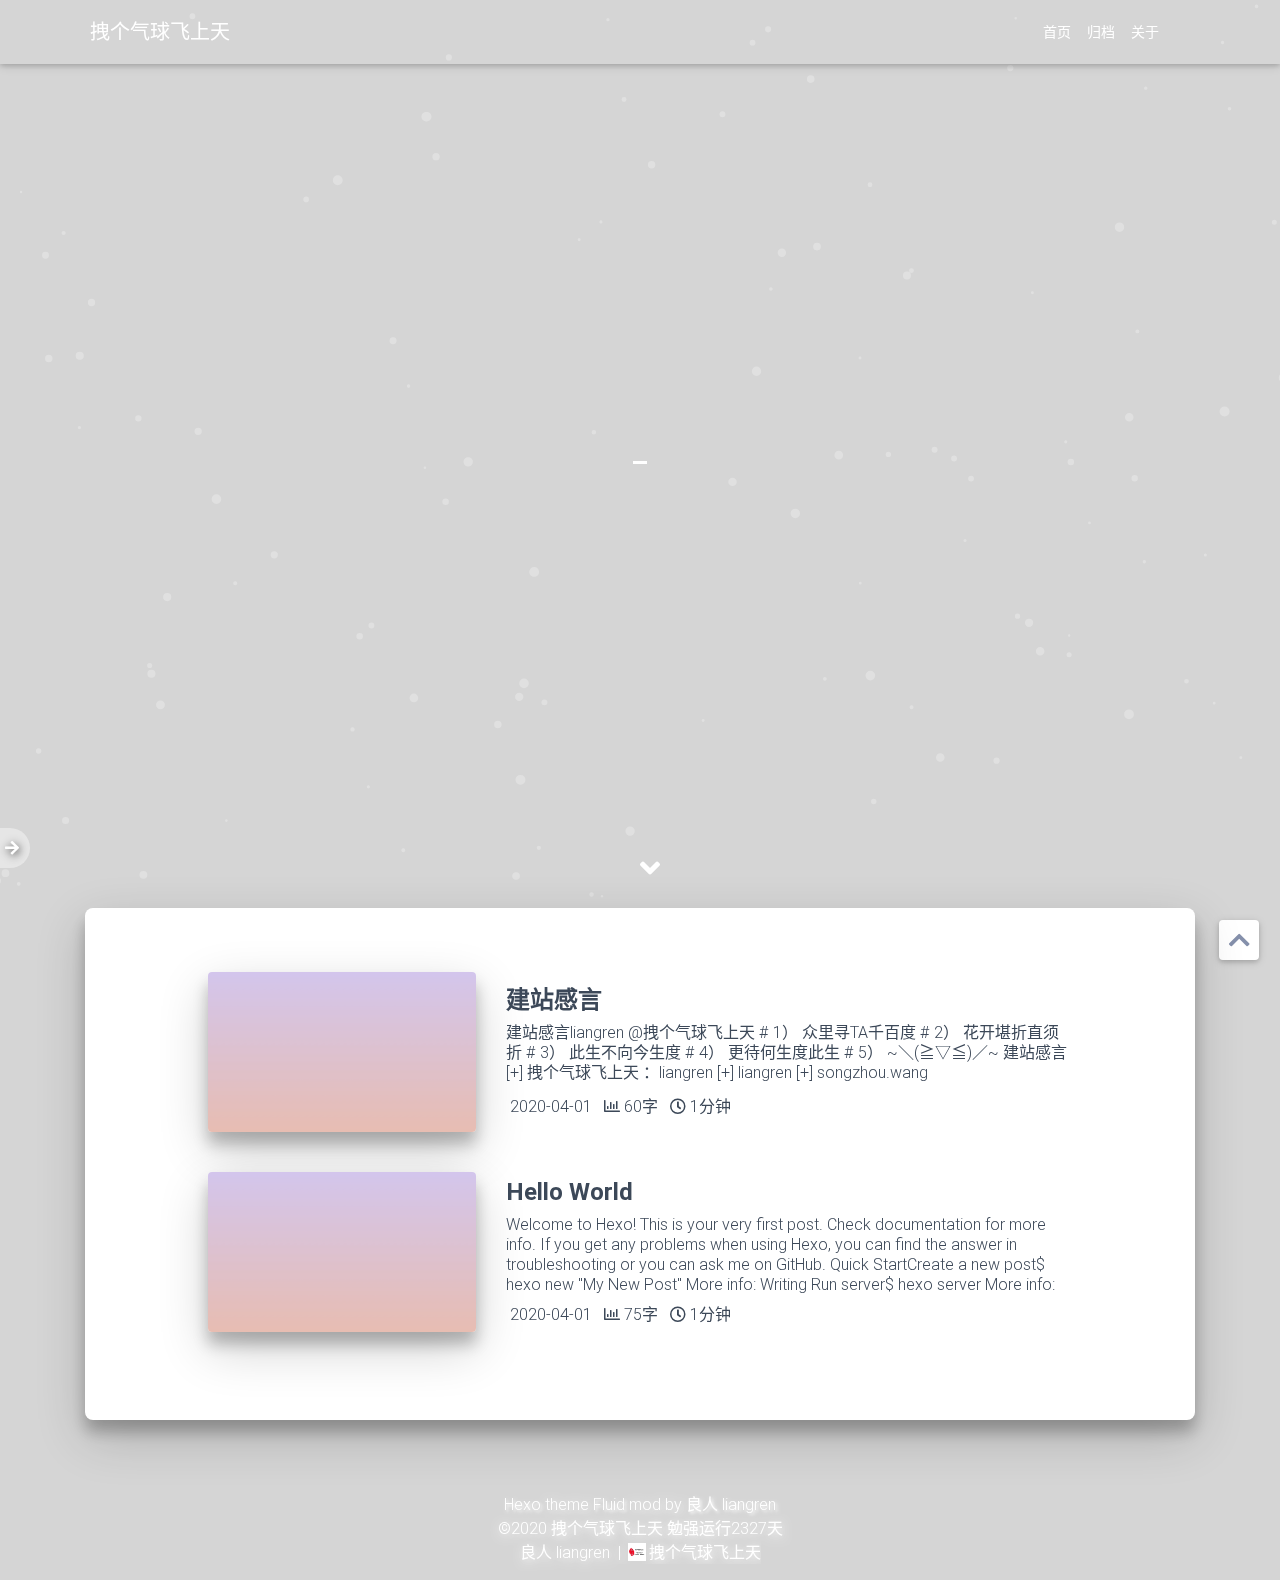
==== index.html @ 5d9d4a9c "Site updated: 2020-04-01 11:18:48" ====
<!DOCTYPE html>
<html lang="zh-CN">


<head>
  <meta charset="UTF-8">
  <link rel="apple-touch-icon" sizes="76x76" href="/img/apple-touch-icon.png">
  <link rel="icon" type="image/png" href="/img/zgqqfst.png">
  <meta name="viewport"
        content="width=device-width, initial-scale=1.0, maximum-scale=1.0, user-scalable=no, shrink-to-fit=no">
  <meta http-equiv="x-ua-compatible" content="ie=edge">
  
  <meta name="author" content="拽个气球飞上天">
  
  
  <meta http-equiv="Cache-Control" content="no-transform" />
  <meta http-equiv="Cache-Control" content="no-siteapp" />
  <title>拽个气球飞上天</title>
  <link rel="stylesheet" href="/lib/font-awesome/css/all.min.css"  >
<link rel="stylesheet" href="/lib/bootstrap/css/bootstrap.min.css"  >
<link rel="stylesheet" href="/lib/mdbootstrap/css/mdb.min.css"  >
<link rel="stylesheet" href="/lib/github-markdown/github-markdown.min.css"  >

<link rel="stylesheet" href="//at.alicdn.com/t/font_1067060_qzomjdt8bmp.css">


  <link rel="stylesheet" href="/lib/prettify/tomorrow-night-eighties.min.css"  >


  <link rel="stylesheet" href="/lib/fancybox/jquery.fancybox.min.css"  >

<link rel="stylesheet" href="/css/main.css"  >
<script src="/lib/jquery/jquery.min.js" ></script>
  <style type="text/css">
    .banner-bg {
      
      background-position: center;
      background-repeat: repeat-y;
      background-size: cover;
      background-attachment: fixed;
    }
  </style>
<meta name="generator" content="Hexo 4.2.0"></head>

<body class="banner-bg">
  <header style="height: 100vh;">
    <nav id="navbar" class="navbar fixed-top  navbar-expand-lg navbar-dark scrolling-navbar">
  <div class="container">
    <a class="navbar-brand"
       href="/">&nbsp;<strong>拽个气球飞上天</strong>&nbsp;</a>

    <button id="navbar-toggler-btn" class="navbar-toggler" type="button" data-toggle="collapse"
            data-target="#navbarSupportedContent"
            aria-controls="navbarSupportedContent" aria-expanded="false" aria-label="Toggle navigation">
      <div class="animated-icon"><span></span><span></span><span></span></div>
    </button>

    <!-- Collapsible content -->
    <div class="collapse navbar-collapse" id="navbarSupportedContent">
      <ul class="navbar-nav ml-auto text-center">
        
          
          
          
          
          <li class="nav-item">
            <a class="nav-link" href="/">首页</a>
          </li>
        
          
          
          
          
          <li class="nav-item">
            <a class="nav-link" href="/archives/">归档</a>
          </li>
        
          
          
          
          
          <li class="nav-item">
            <a class="nav-link" href="/about/">关于</a>
          </li>
        
        
          <li class="nav-item" id="search-btn">
            <a class="nav-link" data-toggle="modal" data-target="#modalSearch">&nbsp;&nbsp;<i
                class="iconfont icon-search"></i>&nbsp;&nbsp;</a>
          </li>
        
      </ul>
    </div>
  </div>


</nav>

    <div class="view intro-2 rgba-black-slight" id="background">
      <div class="full-bg-img">
        <div class="mask flex-center">
          <div class="container text-center white-text fadeInUp">
            <span class="h2" id="subtitle">
              
            </span>
            
          </div>
          
            <div class="scroll-down-bar">
              <i class="fa fa-angle-down scroll-down-arrow"></i>
            </div>
          
        </div>
      </div>
    </div>
  </header>
  <main id="mainContent" class="rgba-black-slight">
    
      <div class="container nopadding-md" style="padding-top:0.5rem;padding-bottom:0.5rem;">
        <div class="py-5 z-depth-3" id="board">
          
          <div class="container">
            <div class="row">
              <div class="col-12 col-md-10 m-auto">
                

  <div class="row mb-4 mx-auto">
    
    
      
      <div class="col-12 col-md-4 m-auto">
        <a href="/2020/04/01/%E5%BB%BA%E7%AB%99%E6%84%9F%E8%A8%80/" target="_self">
          <img src="/img/default.png" alt="建站感言" class="img-fluid rounded z-depth-3 index-thumbnails image_random">
        </a>
      </div>
      
      <div class="col-12 col-md-8 m-auto">
    
      <a href="/2020/04/01/%E5%BB%BA%E7%AB%99%E6%84%9F%E8%A8%80/" target="_self">
        <p class="h4 index-header">建站感言</p>
        
        
          
        
        <div class="index-excerpt" >
          <div class="index-text mb-1">
  建站感言liangren  @拽个气球飞上天  

# 1）   众里寻TA千百度
# 2）   花开堪折直须折
# 3）   此生不向今生度
# 4）   更待何生度此生
# 5）   ~＼(≧▽≦)／~
建站感言
  [+] 拽个气球飞上天 ：liangren 
  


[+] liangren
[+] songzhou.wang

</div>
        </div>
      </a>
      <div>
        
          <i class="iconfont icon-riqi2"></i>&nbsp;2020-04-01&nbsp;&nbsp;
        
        
        <i class="far fa-chart-bar"></i>&nbsp;60字&nbsp;&nbsp;
        <i class="far fa-clock"></i>&nbsp;1分钟&nbsp;&nbsp;
        
        
        
      </div>
    </div>
  </div>

  <div class="row mb-4 mx-auto">
    
    
      
      <div class="col-12 col-md-4 m-auto">
        <a href="/2020/04/01/hello-world/" target="_self">
          <img src="/img/default.png" alt="Hello World" class="img-fluid rounded z-depth-3 index-thumbnails image_random">
        </a>
      </div>
      
      <div class="col-12 col-md-8 m-auto">
    
      <a href="/2020/04/01/hello-world/" target="_self">
        <p class="h4 index-header">Hello World</p>
        
        
          
        
        <div class="index-excerpt" >
          <div class="index-text mb-1">Welcome to Hexo! This is your very first post. Check documentation for more info. If you get any problems when using Hexo, you can find the answer in troubleshooting or you can ask me on GitHub.
Quick StartCreate a new post$ hexo new &quot;My New Post&quot;
More info: Writing
Run server$ hexo server
More info: Server
Generate static files$ hexo generate
More info: Generating
Deploy to remote sites$ hexo deploy
More info: Deployment
</div>
        </div>
      </a>
      <div>
        
          <i class="iconfont icon-riqi2"></i>&nbsp;2020-04-01&nbsp;&nbsp;
        
        
        <i class="far fa-chart-bar"></i>&nbsp;75字&nbsp;&nbsp;
        <i class="far fa-clock"></i>&nbsp;1分钟&nbsp;&nbsp;
        
        
        
      </div>
    </div>
  </div>



              </div>
            </div>
          </div>
        </div>
      </div>
    
  </main>
  
<div id="sidebar" class="sidebar-hide">
  <span class="sidebar-button sidebar-button-shift" id="toggle-sidebar" >
    <i class="fa fa-arrow-right on" aria-hidden="true"></i>
  </span>
  <div class="sidebar-overlay"></div>
  <div class="sidebar-intrude">
    <div class="sidebar-avatar">
      <img src="/img/zgqqfst.png" srcset="/img/zgqqfst.png" alt="avatar"/>
    </div>
    <div class="text-center sidebar-about">
      <p class="h3 sidebar-author">拽个气球飞上天</p>
      <p class="sidebar-subtitle"></p>
      
        <a href="https://songzhou.wang" class="h4" target="_blank">
          <i class="fab fa-github" aria-hidden="true"></i>
        </a>
        &nbsp;&nbsp;
      
        <a href="https://songzhou.wang" class="h4" target="_blank">
          <i class="fab fa-twitter" aria-hidden="true"></i>
        </a>
        &nbsp;&nbsp;
      
        <a href="mailto:example@example.com" class="h4" target="_blank">
          <i class="fas fa-envelope" aria-hidden="true"></i>
        </a>
        &nbsp;&nbsp;
      
    </div>
    <div class="sidebar-friend">
      <p class="h6 sidebar-friend-title">
        <span class="sidebar-label-left"><i class="fas fa-user-friends"></i></span>
        <span class="sidebar-label">友情链接</span>
      </p>
      <ul class="list-group">
        
          <a href="https://songzhou.wang" target="_blank">
            <li class="list-group-item">
              <i class="fas fa-quote-left"></i>&nbsp;
              拽个气球飞上天
            </li>
          </a>
        
    </ul>
    </div>
  </div>
</div>


  
    <a class="z-depth-1" id="scroll-top-button" href="#" role="button">
      <i class="fa fa-chevron-up scroll-top-arrow" aria-hidden="true"></i>
    </a>
  
  
    <div class="modal fade" id="modalSearch" tabindex="-1" role="dialog" aria-labelledby="ModalLabel"
     aria-hidden="true">
  <div class="modal-dialog modal-dialog-scrollable modal-lg" role="document">
    <div class="modal-content">
      <div class="modal-header text-center">
        <h4 class="modal-title w-100 font-weight-bold">搜索</h4>
        <button type="button" id="local-search-close" class="close" data-dismiss="modal" aria-label="Close">
          <span aria-hidden="true">&times;</span>
        </button>
      </div>
      <div class="modal-body mx-3">
        <div class="md-form mb-5">
          <input type="text" id="local-search-input" class="form-control validate">
          <label data-error="x" data-success="v"
                 for="local-search-input">关键词</label>
        </div>
        <div class="list-group" id="local-search-result"></div>
      </div>
    </div>
  </div>
</div>
  
  <div id="footerContent"  class="rgba-black-slight">
<footer class="pt-5">
  <div class="text-center py-3">
    <div class="footer-theme">
      <a href="https://songzhou.wang" target="_blank" rel="nofollow noopener noreferrer">Hexo</a> theme <a href="https://songzhou.wang" target="_blank" rel="nofollow noopener noreferrer">Fluid</a> mod by <a href="https://songzhou.wang" target="_blank" rel="nofollow noopener noreferrer">良人 liangren</a>
    </div>

    
      <div class="footer-copyright">
        
          ©2020&nbsp;拽个气球飞上天
        
        
          
            <i class="iconfont icon-love"></i>
          
          <span>勉强运行<span id="runtime"></span>天</span>
        
      </div>
    

    
      <div class="footer-siteview">
        
          <!-- 不蒜子统计PV -->
          <span id="busuanzi_container_site_pv" style="display:none">
              总访问量<span id="busuanzi_value_site_pv"></span>次
          </span>
        
        
          <!-- 不蒜子统计UV -->
          <span id="busuanzi_container_site_uv" style="display:none">
            |
            总访客数<span id="busuanzi_value_site_uv"></span>人
          </span>
        
      </div>
    

    
      <!-- 备案信息 -->
      <div class="footer-beian">
        <a href="http://beian.miit.gov.cn/" target="_blank"
          rel="nofollow noopener noreferrer">良人 liangren</a>
        
          <a
            href="http://www.beian.gov.cn/portal/registerSystemInfo?recordcode=52111111"
            rel="nofollow noopener"
            class="police-beian"
            target="_blank"
          >
            <span class="police-beian-sep">&nbsp;|&nbsp;</span>
            
              <img src="/img/zgqqfst.png" />
            
            <span>拽个气球飞上天</span>
          </a>
        
      </div>
    

    
      <!-- 一言 -->
      <div class="footer-hitokoto">
        <a id="hitokotoa" href="#" target="_blank" rel="nofollow noopener noreferrer">
          <span id="hitokoto"></span>
        </a>
      </div>
    
    
  </div>
</footer>
</div>
<!-- SCRIPTS -->
<script src="/lib/popper/popper.min.js" ></script>
<script src="/lib/bootstrap/js/bootstrap.min.js" ></script>
<script src="/lib/mdbootstrap/js/mdb.min.js" ></script>
<script src="/js/main.js" ></script>

  <script src="/js/lazyload.js" ></script>


<!-- Plugins -->

  <script src="/lib/prettify/prettify.min.js" ></script>
  <script type="text/javascript">
    $(document).ready(function () {
      $('pre').addClass('prettyprint  linenums');
      prettyPrint();
    })
  </script>


  <script src="/lib/typed/typed.min.js" ></script>
  <script type="text/javascript">
    var typed = new Typed('#subtitle', {
      strings: [
        '  ',
        "人并不是害怕失去；而是，害怕没有更好的代替。&nbsp;",
      ],
      cursorChar: "_",
      typeSpeed: 70,
      loop: true,
    });
    typed.stop();
    $(document).ready(function () {
      $(".typed-cursor").addClass("h2");
      typed.start();
    });
  </script>


  <script src="/lib/anchor/anchor.min.js" ></script>
  <script type="text/javascript">
    anchors.options = {
      placement: "right",
      visible: "hover",
      
    };
    var el = "h1,h2,h3,h4,h5,h6".split(",");
    var res = [];
    for (item of el) {
      res.push(".markdown-body > " + item)
    }
    anchors.add(res.join(", "))
  </script>


  <script src="/js/local-search.js" ></script>
  <script type="text/javascript">
    var path = "/local-search.xml";
    var inputArea = document.querySelector("#local-search-input");
    inputArea.onclick = function () {
      getSearchFile(path);
      this.onclick = null
    }
  </script>





  <!-- 首页文章列表随机图片 -->
  <script type="text/javascript">
    $("img.image_random").each(function(){
      
        var xjhUrl = "//img.xjh.me/random_img.php?return=json";
      
      var _this = $(this);
      $.get(xjhUrl,function(data,status){
        if(status === "success"){
          if(data.result === 200){
            _this[0].src = data.img;
          }
        }
      });
    });
  </script>


  <!-- 随机背景 -->
  <script src="/lib/backstretch/jquery.backstretch.min.js" ></script>
  
  
    <!-- 本地随机背景 -->
    <script type="text/javascript">
      !function(){
        var random_bg_string = "https://tva4.sinaimg.cn/large/a15b4afegy1fmvj0v6ehqj21hc0u0aky.jpg,";
        /* 去除图片链接组末尾逗号并转换为数组 */
        random_bg_string = random_bg_string.substring(0,random_bg_string.length-1);
        var random_bg_array = random_bg_string.split(",");
        /* 首张图片随机 */
        var n = Math.floor(Math.random() * random_bg_array.length);
        $(".banner-bg").backstretch(
          random_bg_array,
          {
            duration: 20 * 1000,
            fade: 2 * 1000,
            start: n,
            animateFirst: false
          }
        );
      }();
    </script>
  


  <script type="text/javascript">
  /*一言API*/
  $(document).ready(function(){
    getHitokoto();
  });
  function hitokoto(e) {
    $("#hitokoto").stop().fadeOut(function() {
      $("#hitokoto").html(e.hitokoto);
      var element = document.getElementById('hitokotoa');
      element.href = "https://hitokoto.cn?id=" + e.id;
      $("#hitokoto").stop().fadeIn()
    })
  };
  function getHitokoto() {
    var e = ["a", "b", "c", "d"],
    t = document.createElement("script");
    t.type = "text/javascript";
    t.id = "hitokotoko_js";
    t.src = "//v1.hitokoto.cn/?encode=json&callback=hitokoto&charset=utf-8&cat=" + e[Math.floor(Math.random() * e.length)];
    $("#hitokoto").append(t);
  };
  setInterval(getHitokoto, 1e4);
  </script>


  <script async src="//cdn.jsdelivr.net/npm/busuanzi@2.3.0/bsz.pure.mini.js" ></script>
  


  
  
    <script type="text/javascript">
      //定义获取词语下标
      var a_idx = 0;
      jQuery(document).ready(function ($) {
        //点击body时触发事件
        $("body").click(function (e) {
          //需要显示的词语
          var a = new Array("拽", "个", "气", "球", "飞", "上", "天");
          //设置词语给span标签
          var $i = $("<span/>").text(a[a_idx]);
          //下标等于原来下标+1  余 词语总数
          a_idx = (a_idx + 1) % a.length;
          //获取鼠标指针的位置，分别相对于文档的左和右边缘。
          //获取x和y的指针坐标
          var x = e.pageX, y = e.pageY;
          //在鼠标的指针的位置给$i定义的span标签添加css样式
          $i.css({
            "z-index": 999,
            "top": y - 20,
            "left": x,
            "position": "absolute",
            "font-weight": "bold",
            "color": rand_color()
          });
          // 随机颜色
          function rand_color() {
            return "rgb(" + ~~(255 * Math.random()) + "," + ~~(255 * Math.random()) + "," + ~~(255 * Math.random()) + ")"
          }
          //在body添加这个标签
          $("body").append($i);
          //animate() 方法执行 CSS 属性集的自定义动画。
          //该方法通过CSS样式将元素从一个状态改变为另一个状态。CSS属性值是逐渐改变的，这样就可以创建动画效果。
          //详情请看http://www.w3school.com.cn/jquery/effect_animate.asp
          $i.animate({
            //将原来的位置向上移动180
            "top": y - 180,
            "opacity": 0
            //1500动画的速度
          }, 1500, function () {
            //时间到了自动删除
            $i.remove();
          });
        });
      })
      ;
    </script>
  



<!-- Functions -->
<script type="text/javascript">
  /* 切换背景 */
  
  $("#background").removeClass("banner-bg");
  $("body").addClass("banner-bg");
  var postToTopHight = $("#board").offset().top;
  $(window).scroll(function () {
    var bgDisplay = false;
    var scrollHeight = document.body.scrollTop + document.documentElement.scrollTop;
    bgDisplay = scrollHeight >= postToTopHight;
    if(bgDisplay) {
      $('#background').removeClass("rgba-black-slight");
      $('#mainContent').removeClass("rgba-black-slight");
      $('#footerContent').removeClass("rgba-black-slight");
    } else {
      $('#background').addClass("rgba-black-slight");
      $('#mainContent').addClass("rgba-black-slight");
      $('#footerContent').addClass("rgba-black-slight");
    }
  });
  
</script>

  <script type="text/javascript">
    /*显示博客运行时间*/
    var blogRunTime = function () {
      var runTime = document.getElementById("runtime");
      var runtimeDate = "2020,03,10";
	    var createDate = new Date(runtimeDate);
	    var nowDate = new Date();
	    var dateLine = nowDate.getTime() - createDate.getTime();
	    var runDate = Math.floor(dateLine / (1000 * 60 * 60 * 24));
	    runTime.innerHTML = runDate;
    };
    $(document).ready(function(){
	    blogRunTime();
    });
  </script>


  <script type="text/javascript">
    /*窗口监视*/
    var originalTitle = document.title;
    window.onblur = function(){document.title = "页面崩溃了QAQ"};
    window.onfocus = function(){document.title = originalTitle};
  </script>


  <script type="text/javascript">
    /* 雪花效果 */
    console.log('雪花效果 code by kvv.me');
    ~function () {
      function t() {
          e.width = window.innerWidth,
          e.height = window.innerHeight,
          o = Math.round(window.innerWidth * window.innerHeight / 1e4)
      }
      function n() {
          var t = window.innerWidth
            , d = window.innerHeight
            , c = e.getContext("2d");
          c.clearRect(0, 0, t, d),
          c.fillStyle = "rgba(255, 255, 255, 0.7)",
          c.beginPath(),
          a += .01;
          for (var u = 0; o > u; u++) {
            var l = r[u];
            if (!l) {
              continue
            }
            ;c.moveTo(l.x, l.y),
            c.arc(l.x, l.y, l.radius, 0, 2 * Math.PI, !0),
            l.y += Math.cos(a) + l.radius / 2,
            l.x += Math.sin(a * l.direction),
            (l.x > t + 5 || -5 > l.x || l.y > d) && (u % 3 > 0 ? (r[u].x = Math.random() * t,
            r[u].y = -10) : Math.sin(a * l.direction) > 0 ? (r[u].x = -5,
            r[u].y = Math.random() * d) : (r[u].x = t + 5,
            r[u].y = Math.random() * d))
          }
          c.fill(),
          i(n)
      }
      var e = document.createElement("canvas")
        , i = requestAnimationFrame || msRequestAnimationFrame || function(t) {
          setTimeout(t, 16)
        }
      , a = 0
      , o = 0
      , r = [];
      t(),
      e.className = "snow",
      document.body.appendChild(e);
      for (var d = 0; o > d; d++)
        r.push({
            x: Math.random() * window.innerWidth,
            y: Math.random() * window.innerHeight,
            radius: 4 * Math.random() + 1,
            direction: 2 * Math.random() - .5
        });
      addEventListener("resize", t),
      i(n)
    }();
  </script>


 

<!-- 百度统计 -->
<script>
  var _hmt = _hmt || [];
  (function() {
    var hm = document.createElement("script");
    hm.src = "https://hm.baidu.com/hm.js?d04ca2417df9abb4cf739a660930f626";
    var s = document.getElementsByTagName("script")[0];
    s.parentNode.insertBefore(hm, s);
  })();
</script>
 
 

<!-- 51.la -->
<script type="text/javascript" src="//js.users.51.la/20705959.js"></script>
 

<!-- cnzz -->
<style type="text/css">#cnzz_stat_icon_1278703360{display: none;}</style>
<script type="text/javascript">var cnzz_protocol = (("https:" == document.location.protocol) ? "https://" : "http://");document.write(unescape("%3Cspan id='cnzz_stat_icon_1278703360'%3E%3C/span%3E%3Cscript src='" + cnzz_protocol + "s4.cnzz.com/z_stat.php%3Fid%3D1278703360' type='text/javascript'%3E%3C/script%3E"));</script>
 
 


  
    <script type="text/javascript">
      /* 页面 banner 覆盖全屏 */
      $(".scroll-down-bar .scroll-down-arrow").css({"margin-top":"3rem"});
      $("#board").css({"margin-top":"0"});
    </script>
  
</body>
</html>
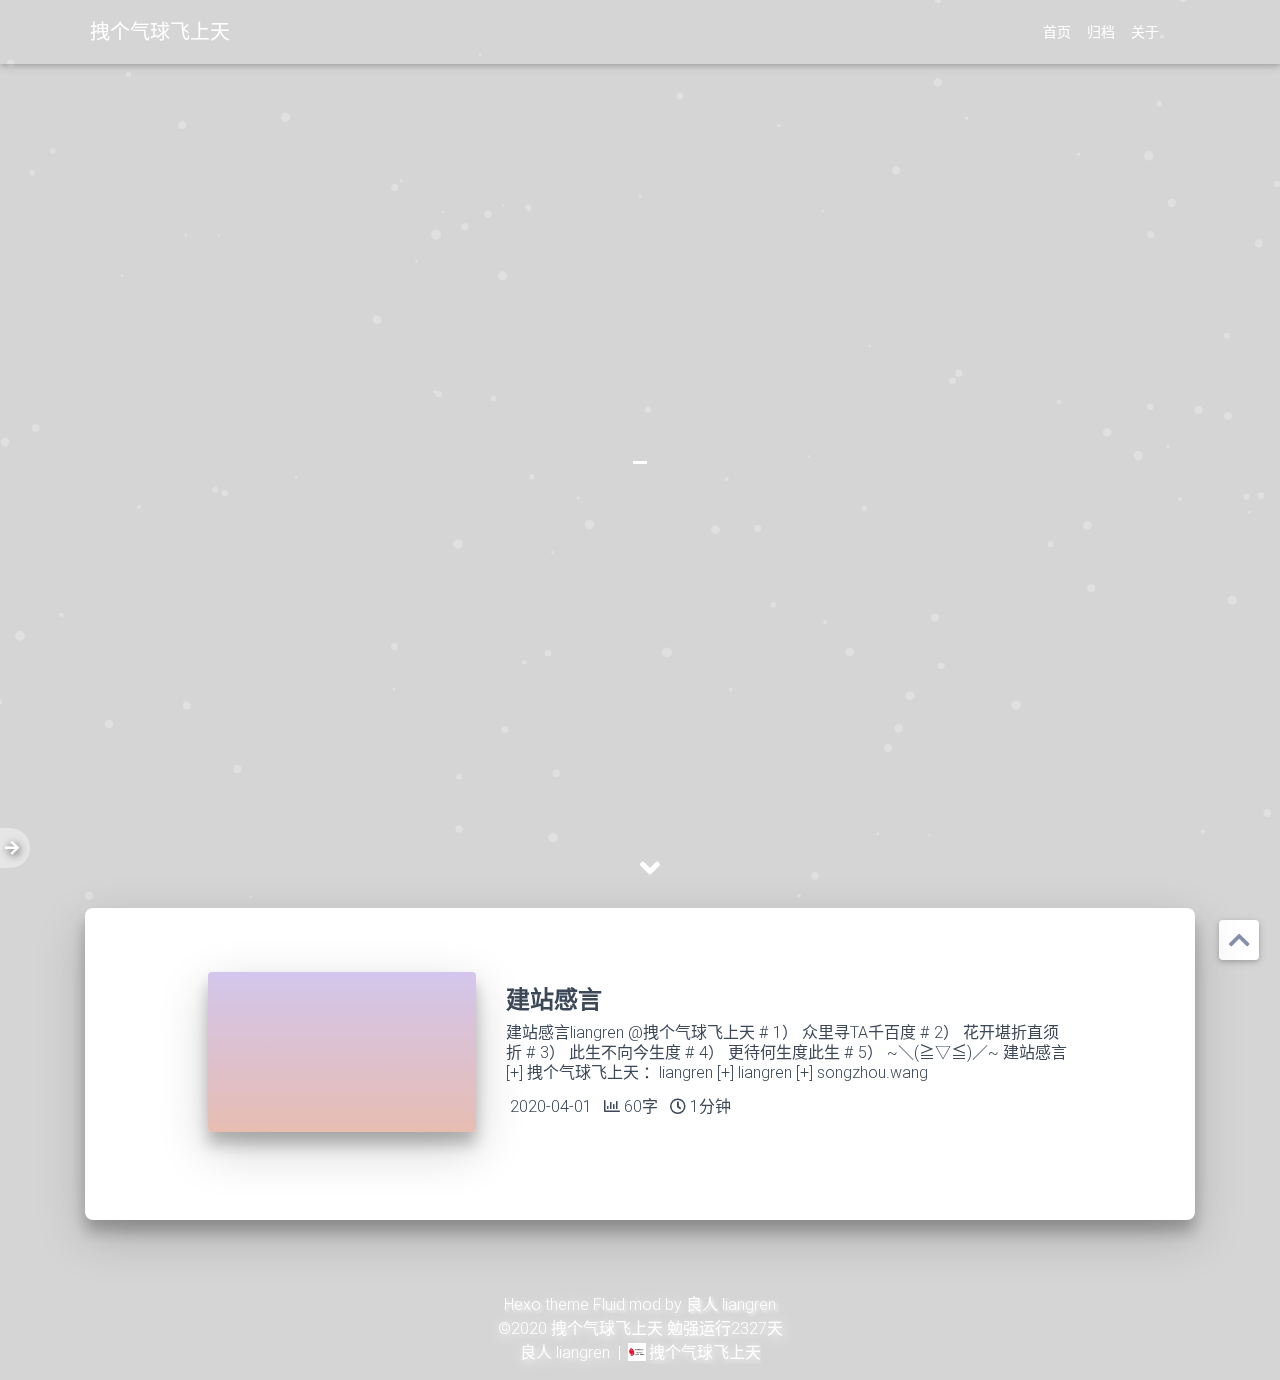
==== commit 946b25b2: "Site updated: 2020-04-01 11:40:16" ====
--- a/index.html
+++ b/index.html
@@ -168,51 +168,6 @@
         
         
         <i class="far fa-chart-bar"></i>&nbsp;60字&nbsp;&nbsp;
-        <i class="far fa-clock"></i>&nbsp;1分钟&nbsp;&nbsp;
-        
-        
-        
-      </div>
-    </div>
-  </div>
-
-  <div class="row mb-4 mx-auto">
-    
-    
-      
-      <div class="col-12 col-md-4 m-auto">
-        <a href="/2020/04/01/hello-world/" target="_self">
-          <img src="/img/default.png" alt="Hello World" class="img-fluid rounded z-depth-3 index-thumbnails image_random">
-        </a>
-      </div>
-      
-      <div class="col-12 col-md-8 m-auto">
-    
-      <a href="/2020/04/01/hello-world/" target="_self">
-        <p class="h4 index-header">Hello World</p>
-        
-        
-          
-        
-        <div class="index-excerpt" >
-          <div class="index-text mb-1">Welcome to Hexo! This is your very first post. Check documentation for more info. If you get any problems when using Hexo, you can find the answer in troubleshooting or you can ask me on GitHub.
-Quick StartCreate a new post$ hexo new &quot;My New Post&quot;
-More info: Writing
-Run server$ hexo server
-More info: Server
-Generate static files$ hexo generate
-More info: Generating
-Deploy to remote sites$ hexo deploy
-More info: Deployment
-</div>
-        </div>
-      </a>
-      <div>
-        
-          <i class="iconfont icon-riqi2"></i>&nbsp;2020-04-01&nbsp;&nbsp;
-        
-        
-        <i class="far fa-chart-bar"></i>&nbsp;75字&nbsp;&nbsp;
         <i class="far fa-clock"></i>&nbsp;1分钟&nbsp;&nbsp;
         
         
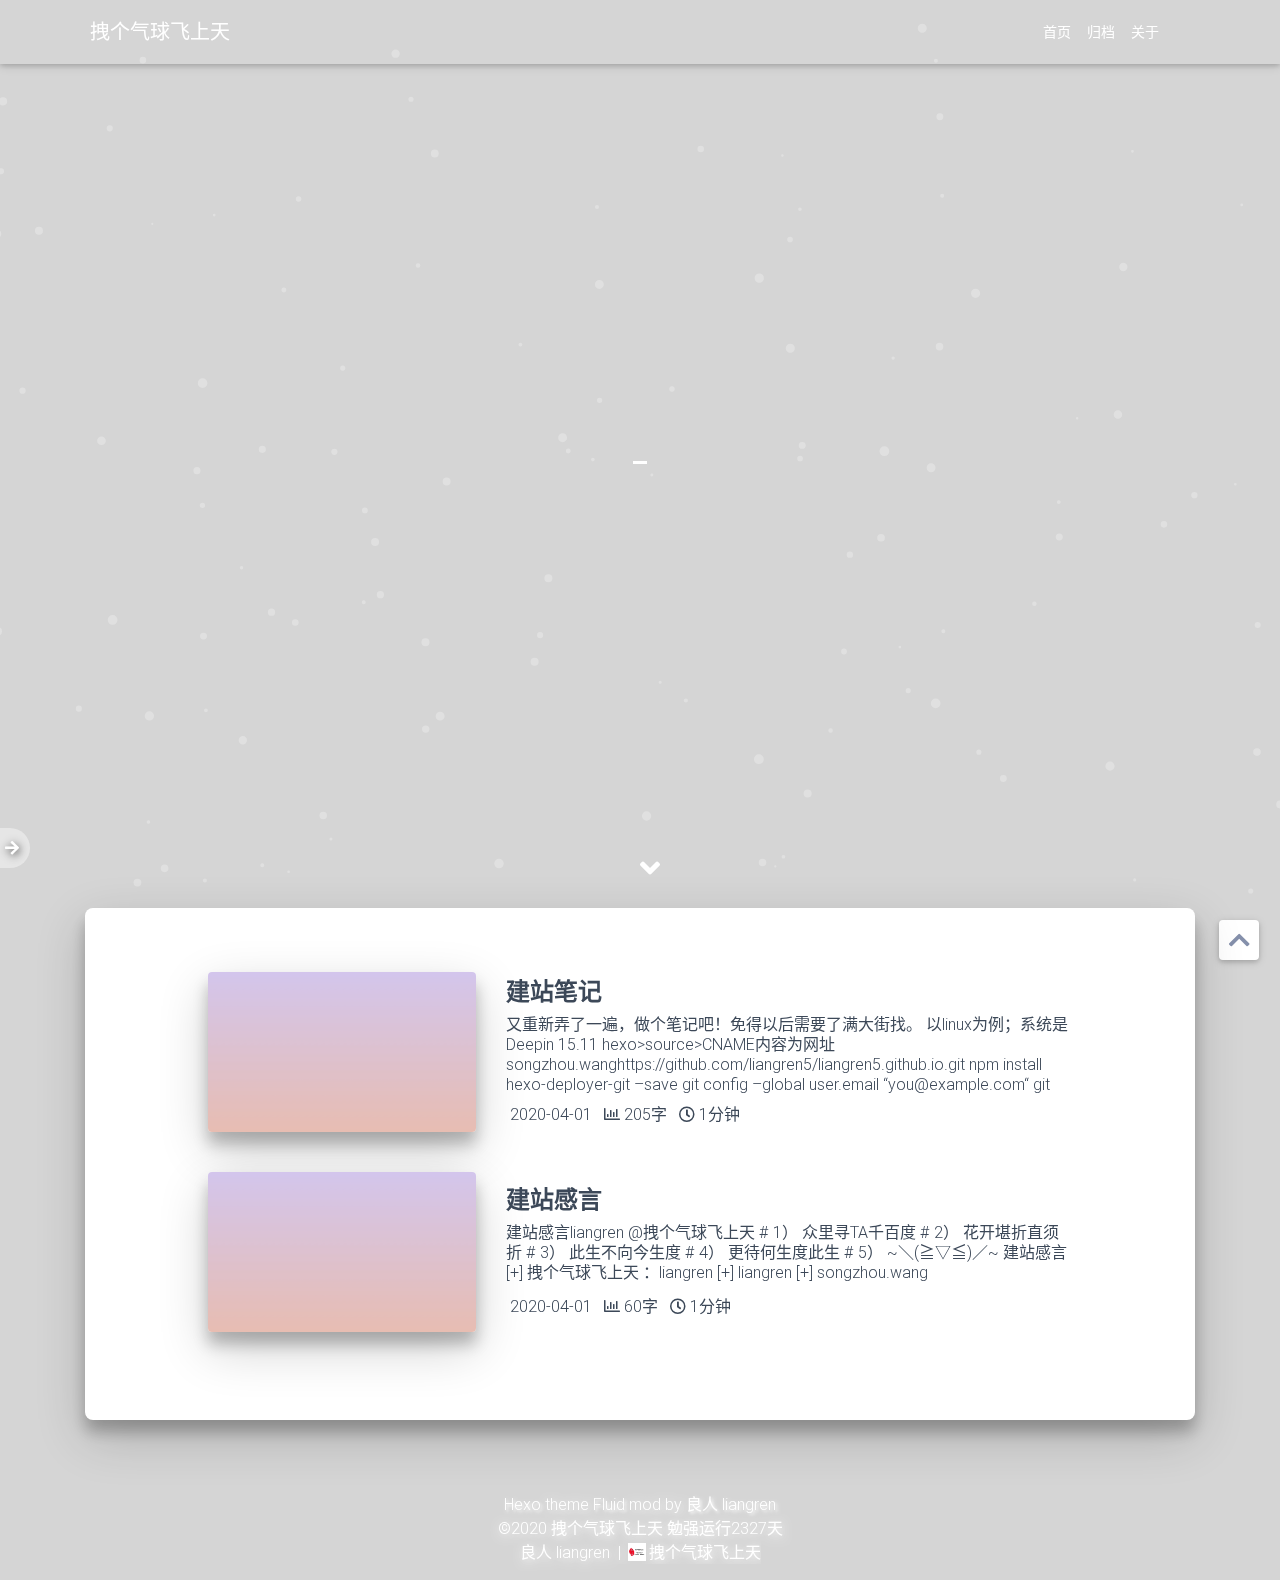
==== commit e7057547: "Site updated: 2020-04-01 15:34:45" ====
--- a/index.html
+++ b/index.html
@@ -123,6 +123,54 @@
             <div class="row">
               <div class="col-12 col-md-10 m-auto">
                 
+
+  <div class="row mb-4 mx-auto">
+    
+    
+      
+      <div class="col-12 col-md-4 m-auto">
+        <a href="/2020/04/01/%E5%BB%BA%E7%AB%99%E7%AC%94%E8%AE%B0/" target="_self">
+          <img src="/img/default.png" alt="建站笔记" class="img-fluid rounded z-depth-3 index-thumbnails image_random">
+        </a>
+      </div>
+      
+      <div class="col-12 col-md-8 m-auto">
+    
+      <a href="/2020/04/01/%E5%BB%BA%E7%AB%99%E7%AC%94%E8%AE%B0/" target="_self">
+        <p class="h4 index-header">建站笔记</p>
+        
+        
+          
+        
+        <div class="index-excerpt" >
+          <div class="index-text mb-1">又重新弄了一遍，做个笔记吧！免得以后需要了满大街找。
+以linux为例；系统是Deepin 15.11
+
+hexo&gt;source&gt;CNAME内容为网址songzhou.wanghttps://github.com/liangren5/liangren5.github.io.git npm install hexo-deployer-git –save
+git config –global user.email “you@example.com“
+git config –global user.name “Your Name“
+
+免密部署：
+生成 SSH 密钥cd ~/.sshssh-keygen -t rsa -C “your_email@example.com“   #使用 ssh-keygen 生成密钥后面的三次输入均可使用默认值，Enter回车跳过密钥生成成功less id_rsa.pub 
+
+登录到github打开设置；选择SSH and GPG keys，点New SSH，然后配置SSH，点击Add SSH key完成。
+
+接下来测试配置是否成功ssh -T gi</div>
+        </div>
+      </a>
+      <div>
+        
+          <i class="iconfont icon-riqi2"></i>&nbsp;2020-04-01&nbsp;&nbsp;
+        
+        
+        <i class="far fa-chart-bar"></i>&nbsp;205字&nbsp;&nbsp;
+        <i class="far fa-clock"></i>&nbsp;1分钟&nbsp;&nbsp;
+        
+        
+        
+      </div>
+    </div>
+  </div>
 
   <div class="row mb-4 mx-auto">
     
--- a/css/main.css
+++ b/css/main.css
@@ -745,7 +745,7 @@
 }
 .tocbot-active-link {
   font-weight: 600;
-  color: #fe4365;
+  color: #754f44;
   text-shadow: 0.1em 0.1em 0.2em #ffbcbc;
 }
 .tocbot-is-collapsible {
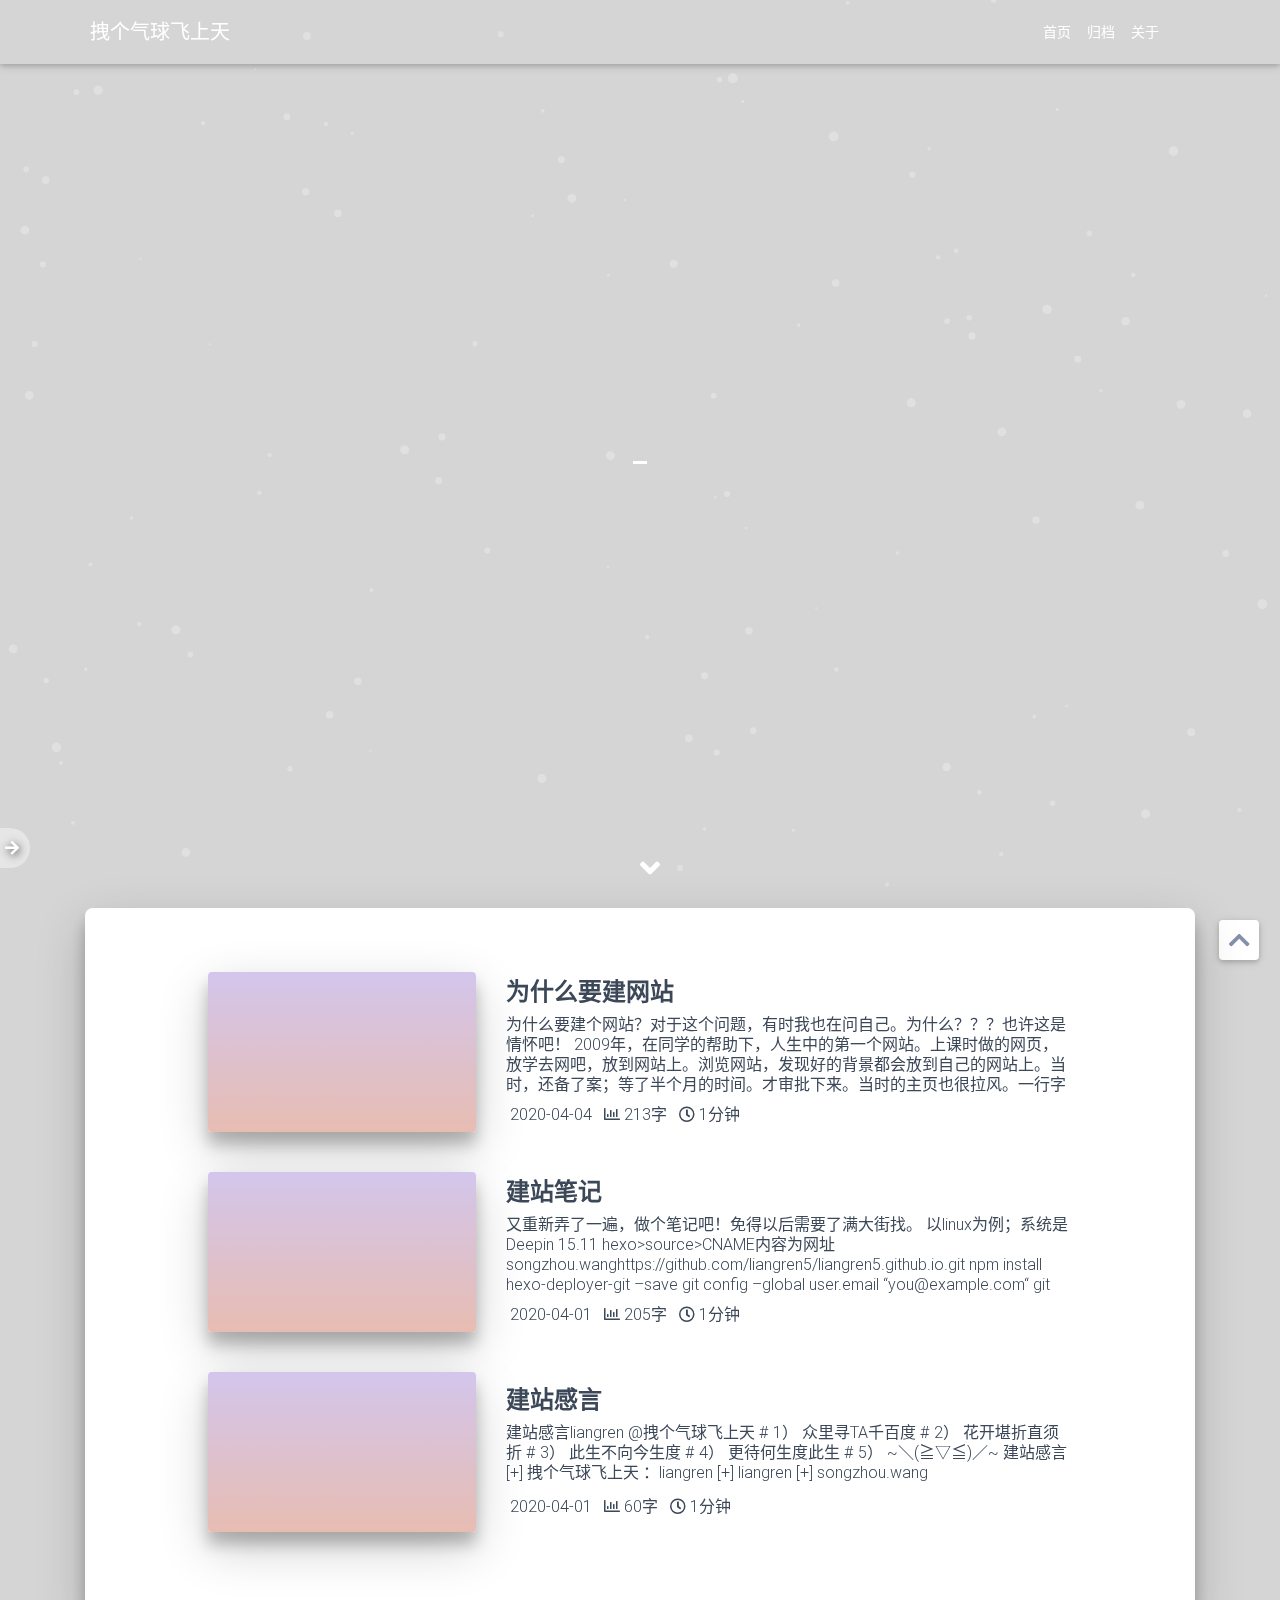
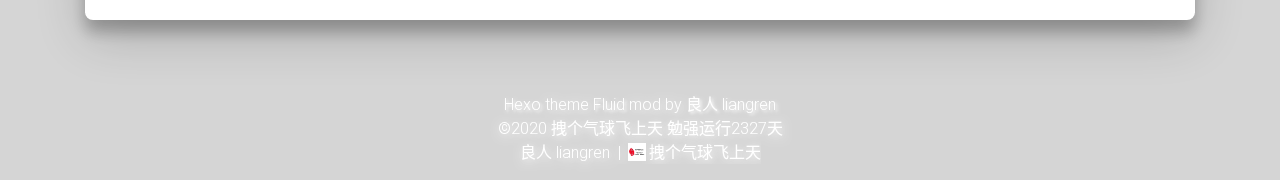
==== commit e9aed8d1: "Site updated: 2020-04-04 22:25:33" ====
--- a/index.html
+++ b/index.html
@@ -123,6 +123,50 @@
             <div class="row">
               <div class="col-12 col-md-10 m-auto">
                 
+
+  <div class="row mb-4 mx-auto">
+    
+    
+      
+      <div class="col-12 col-md-4 m-auto">
+        <a href="/2020/04/04/%E4%B8%BA%E4%BB%80%E4%B9%88%E8%A6%81%E5%BB%BA%E7%BD%91%E7%AB%99/" target="_self">
+          <img src="/img/default.png" alt="为什么要建网站" class="img-fluid rounded z-depth-3 index-thumbnails image_random">
+        </a>
+      </div>
+      
+      <div class="col-12 col-md-8 m-auto">
+    
+      <a href="/2020/04/04/%E4%B8%BA%E4%BB%80%E4%B9%88%E8%A6%81%E5%BB%BA%E7%BD%91%E7%AB%99/" target="_self">
+        <p class="h4 index-header">为什么要建网站</p>
+        
+        
+          
+        
+        <div class="index-excerpt" >
+          <div class="index-text mb-1">为什么要建个网站？对于这个问题，有时我也在问自己。为什么？？？也许这是情怀吧！
+2009年，在同学的帮助下，人生中的第一个网站。上课时做的网页，放学去网吧，放到网站上。浏览网站，发现好的背景都会放到自己的网站上。当时，还备了案；等了半个月的时间。才审批下来。当时的主页也很拉风。一行字循环闪烁而过。具体什么字，现在记不起来了。
+不知什么时候，还想建网站。没想到wang的后缀出来了。就把songzhou.wang的域名拿下了。服务器呢？想买，还不想买。选择性犹豫恐惧症又犯了。先丢着吧！本想任性一把，理智不勉强。
+后续。。。还真不知道。
+
+告诉我！
+
+
+</div>
+        </div>
+      </a>
+      <div>
+        
+          <i class="iconfont icon-riqi2"></i>&nbsp;2020-04-04&nbsp;&nbsp;
+        
+        
+        <i class="far fa-chart-bar"></i>&nbsp;213字&nbsp;&nbsp;
+        <i class="far fa-clock"></i>&nbsp;1分钟&nbsp;&nbsp;
+        
+        
+        
+      </div>
+    </div>
+  </div>
 
   <div class="row mb-4 mx-auto">
     
@@ -409,7 +453,7 @@
     var typed = new Typed('#subtitle', {
       strings: [
         '  ',
-        "人并不是害怕失去；而是，害怕没有更好的代替。&nbsp;",
+        "当我仅仅看着你，就很开心的时候。我应该把你买回来！&nbsp;",
       ],
       cursorChar: "_",
       typeSpeed: 70,
@@ -623,7 +667,7 @@
   <script type="text/javascript">
     /*窗口监视*/
     var originalTitle = document.title;
-    window.onblur = function(){document.title = "页面崩溃了QAQ"};
+    window.onblur = function(){document.title = "爱我别走，你说——————QAQ"};
     window.onfocus = function(){document.title = originalTitle};
   </script>
 
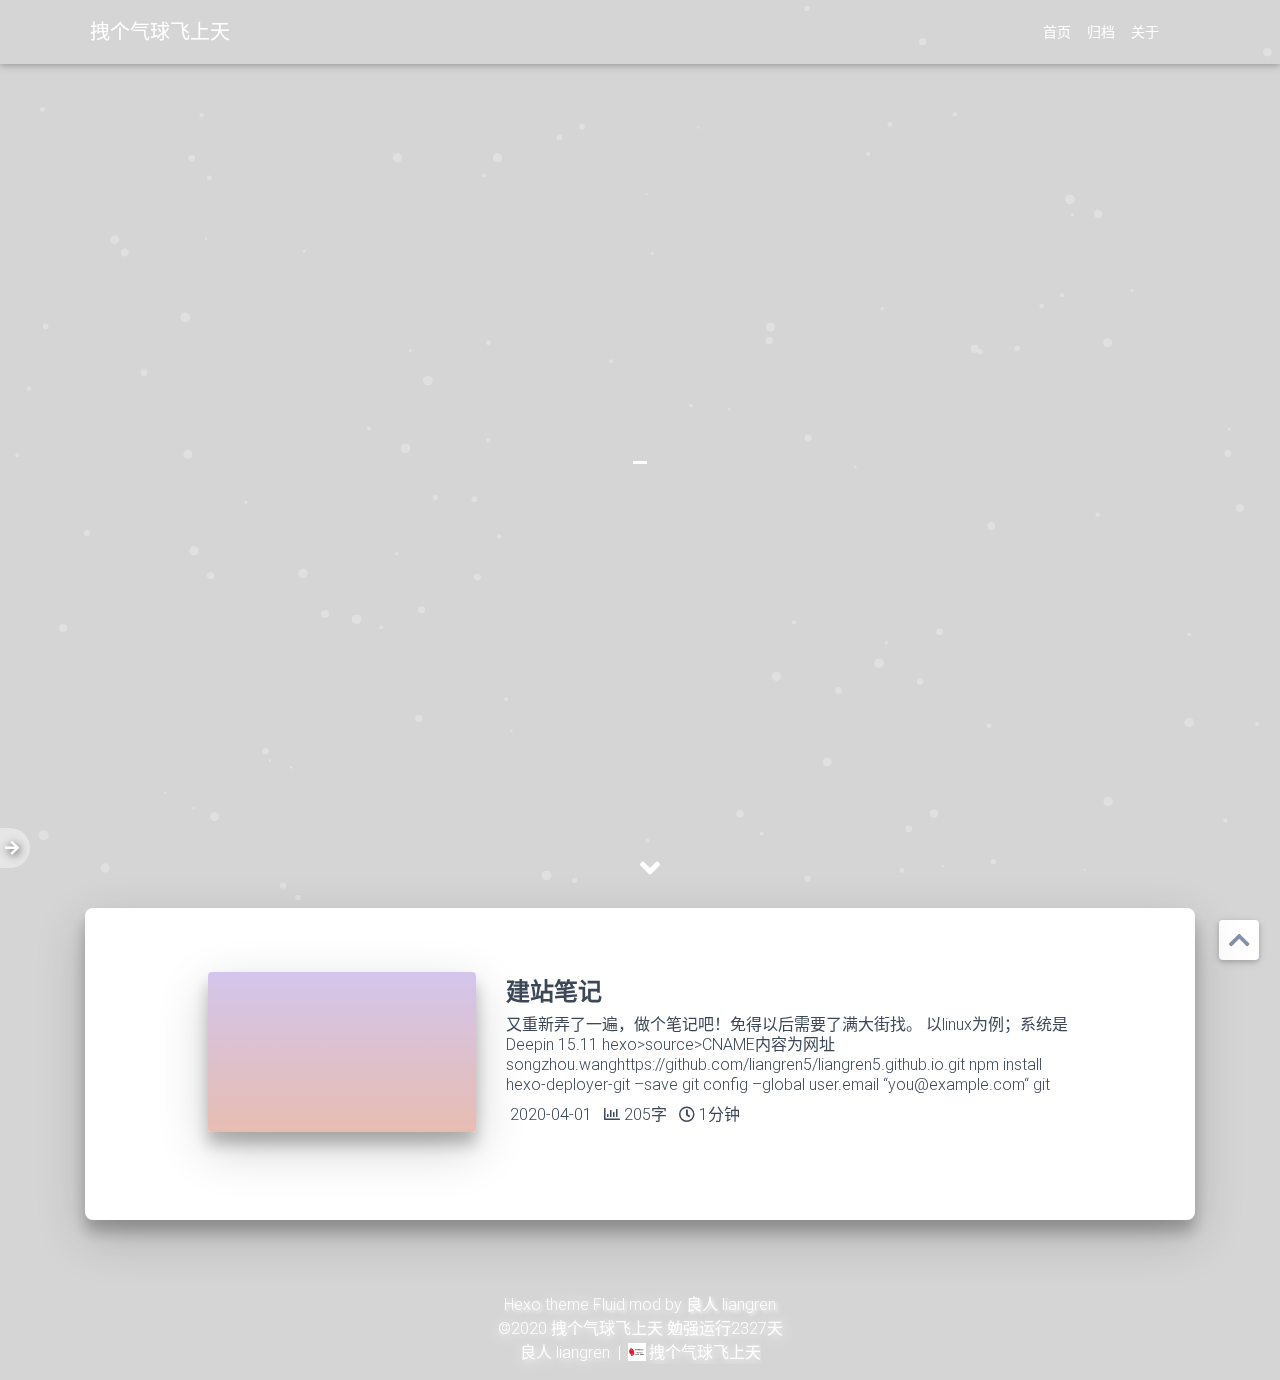
==== commit a5f699be: "Site updated: 2020-04-08 21:14:18" ====
--- a/index.html
+++ b/index.html
@@ -129,50 +129,6 @@
     
       
       <div class="col-12 col-md-4 m-auto">
-        <a href="/2020/04/04/%E4%B8%BA%E4%BB%80%E4%B9%88%E8%A6%81%E5%BB%BA%E7%BD%91%E7%AB%99/" target="_self">
-          <img src="/img/default.png" alt="为什么要建网站" class="img-fluid rounded z-depth-3 index-thumbnails image_random">
-        </a>
-      </div>
-      
-      <div class="col-12 col-md-8 m-auto">
-    
-      <a href="/2020/04/04/%E4%B8%BA%E4%BB%80%E4%B9%88%E8%A6%81%E5%BB%BA%E7%BD%91%E7%AB%99/" target="_self">
-        <p class="h4 index-header">为什么要建网站</p>
-        
-        
-          
-        
-        <div class="index-excerpt" >
-          <div class="index-text mb-1">为什么要建个网站？对于这个问题，有时我也在问自己。为什么？？？也许这是情怀吧！
-2009年，在同学的帮助下，人生中的第一个网站。上课时做的网页，放学去网吧，放到网站上。浏览网站，发现好的背景都会放到自己的网站上。当时，还备了案；等了半个月的时间。才审批下来。当时的主页也很拉风。一行字循环闪烁而过。具体什么字，现在记不起来了。
-不知什么时候，还想建网站。没想到wang的后缀出来了。就把songzhou.wang的域名拿下了。服务器呢？想买，还不想买。选择性犹豫恐惧症又犯了。先丢着吧！本想任性一把，理智不勉强。
-后续。。。还真不知道。
-
-告诉我！
-
-
-</div>
-        </div>
-      </a>
-      <div>
-        
-          <i class="iconfont icon-riqi2"></i>&nbsp;2020-04-04&nbsp;&nbsp;
-        
-        
-        <i class="far fa-chart-bar"></i>&nbsp;213字&nbsp;&nbsp;
-        <i class="far fa-clock"></i>&nbsp;1分钟&nbsp;&nbsp;
-        
-        
-        
-      </div>
-    </div>
-  </div>
-
-  <div class="row mb-4 mx-auto">
-    
-    
-      
-      <div class="col-12 col-md-4 m-auto">
         <a href="/2020/04/01/%E5%BB%BA%E7%AB%99%E7%AC%94%E8%AE%B0/" target="_self">
           <img src="/img/default.png" alt="建站笔记" class="img-fluid rounded z-depth-3 index-thumbnails image_random">
         </a>
@@ -208,58 +164,6 @@
         
         
         <i class="far fa-chart-bar"></i>&nbsp;205字&nbsp;&nbsp;
-        <i class="far fa-clock"></i>&nbsp;1分钟&nbsp;&nbsp;
-        
-        
-        
-      </div>
-    </div>
-  </div>
-
-  <div class="row mb-4 mx-auto">
-    
-    
-      
-      <div class="col-12 col-md-4 m-auto">
-        <a href="/2020/04/01/%E5%BB%BA%E7%AB%99%E6%84%9F%E8%A8%80/" target="_self">
-          <img src="/img/default.png" alt="建站感言" class="img-fluid rounded z-depth-3 index-thumbnails image_random">
-        </a>
-      </div>
-      
-      <div class="col-12 col-md-8 m-auto">
-    
-      <a href="/2020/04/01/%E5%BB%BA%E7%AB%99%E6%84%9F%E8%A8%80/" target="_self">
-        <p class="h4 index-header">建站感言</p>
-        
-        
-          
-        
-        <div class="index-excerpt" >
-          <div class="index-text mb-1">
-  建站感言liangren  @拽个气球飞上天  
-
-# 1）   众里寻TA千百度
-# 2）   花开堪折直须折
-# 3）   此生不向今生度
-# 4）   更待何生度此生
-# 5）   ~＼(≧▽≦)／~
-建站感言
-  [+] 拽个气球飞上天 ：liangren 
-  
-
-
-[+] liangren
-[+] songzhou.wang
-
-</div>
-        </div>
-      </a>
-      <div>
-        
-          <i class="iconfont icon-riqi2"></i>&nbsp;2020-04-01&nbsp;&nbsp;
-        
-        
-        <i class="far fa-chart-bar"></i>&nbsp;60字&nbsp;&nbsp;
         <i class="far fa-clock"></i>&nbsp;1分钟&nbsp;&nbsp;
         
         
